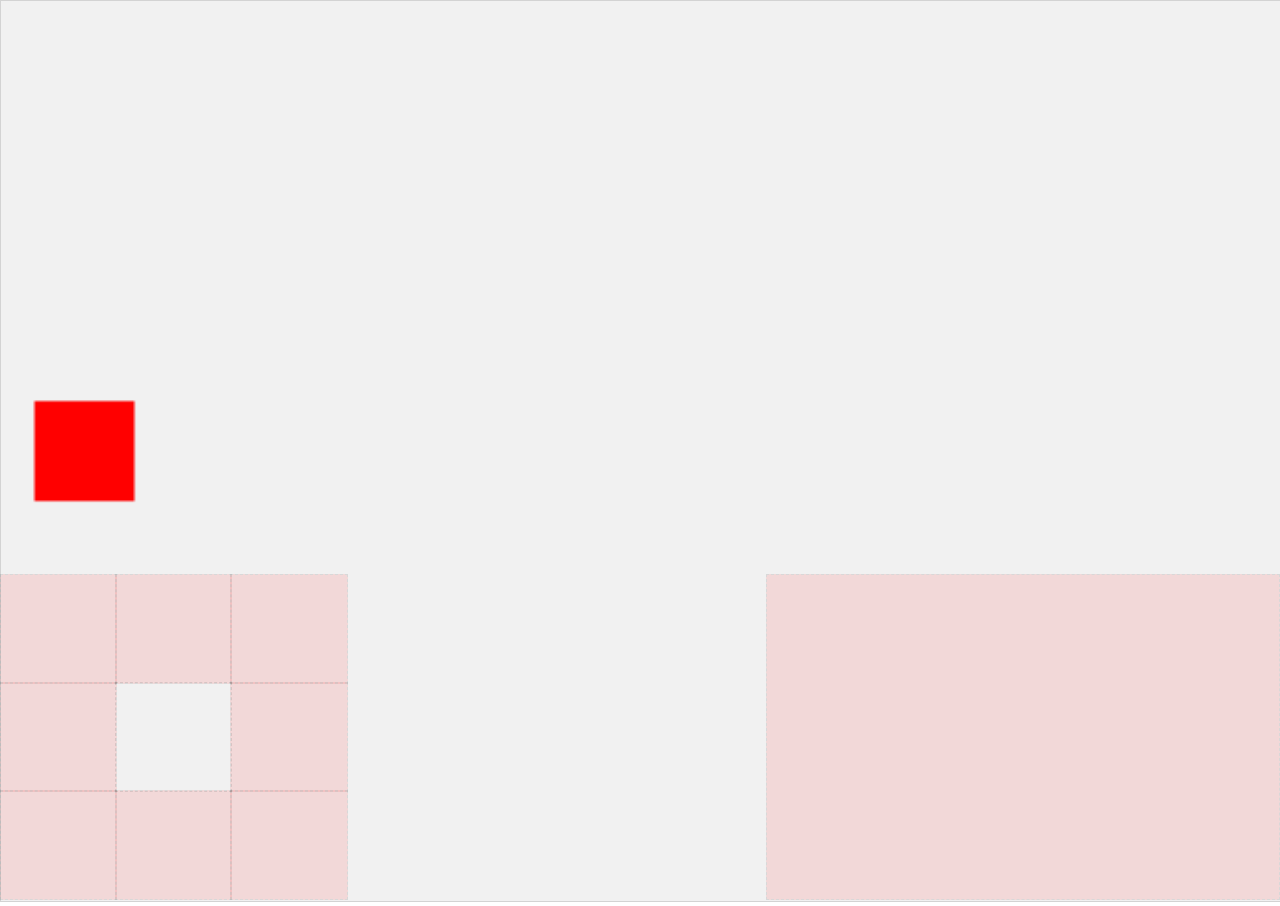
==== mobile.html @ 1ec4b169 "Added Touch Controls" ====
<!DOCTYPE html>
<html>
	<head>
		<meta name="viewport" content="width=device-width, initial-scale=1, maximum-scale=1, user-scalable=no">
		<link rel="stylesheet" href="mobile.css">
	</head>
	<body>
		<div id = "box">
		</div>
		<script src="Touch.js"></script>
		<script id="test "src="test.js"></script>
		<script>
			Touch.init();
		</script
	</body>
</html>
---- mobile.css ----
article, aside, body, dd, div, dl, dt, figcaption, figure, footer, h1, h2, h3, header, li, nav, ol, p, section, ul {
  margin: 0;
  padding: 0;
}

canvas {
    border: 1px solid #d3d3d3;
    background-color: #f1f1f1;
	
	/*Makes canvas unselectable */
	-webkit-touch-callout:none;
	-webkit-user-select:none;
	-khtml-user-select:none;
	-moz-user-select:none;
	-ms-user-select:none;
	user-select:none;
	-webkit-tap-highlight-color:rgba(0,0,0,0);
}

#box {
  padding: 0;
  margin: 0, auto;
  float: left;
  width: auto;
  text-align: center;
}

@media all and (orientation:portrait) {
	canvas {
		width: 100vw;
	}
}

@media all and (orientation:landscape) {
	#box{
		width: 100vw;
	}
	canvas {
		height: 100vh;
	}
	#upleft {
		width: 9% !important;
	}
	#up {
		width: 9% !important;
		left: 9% !important;
	}
	#upright {
		width: 9% !important;
		left: 18% !important;
	}
	#left {
		width: 9% !important;
	}
	#right {
		width: 9% !important;
		left: 18% !important;
	}
	#downleft {
		width: 9% !important;
	}
	#down {
		width: 9% !important;
		left: 9% !important;
	}
	#downright {
		width: 9% !important;
		left: 18% !important;
	}
	#deadzone {
		width: 9% !important;
		left: 9% !important;
	}
}
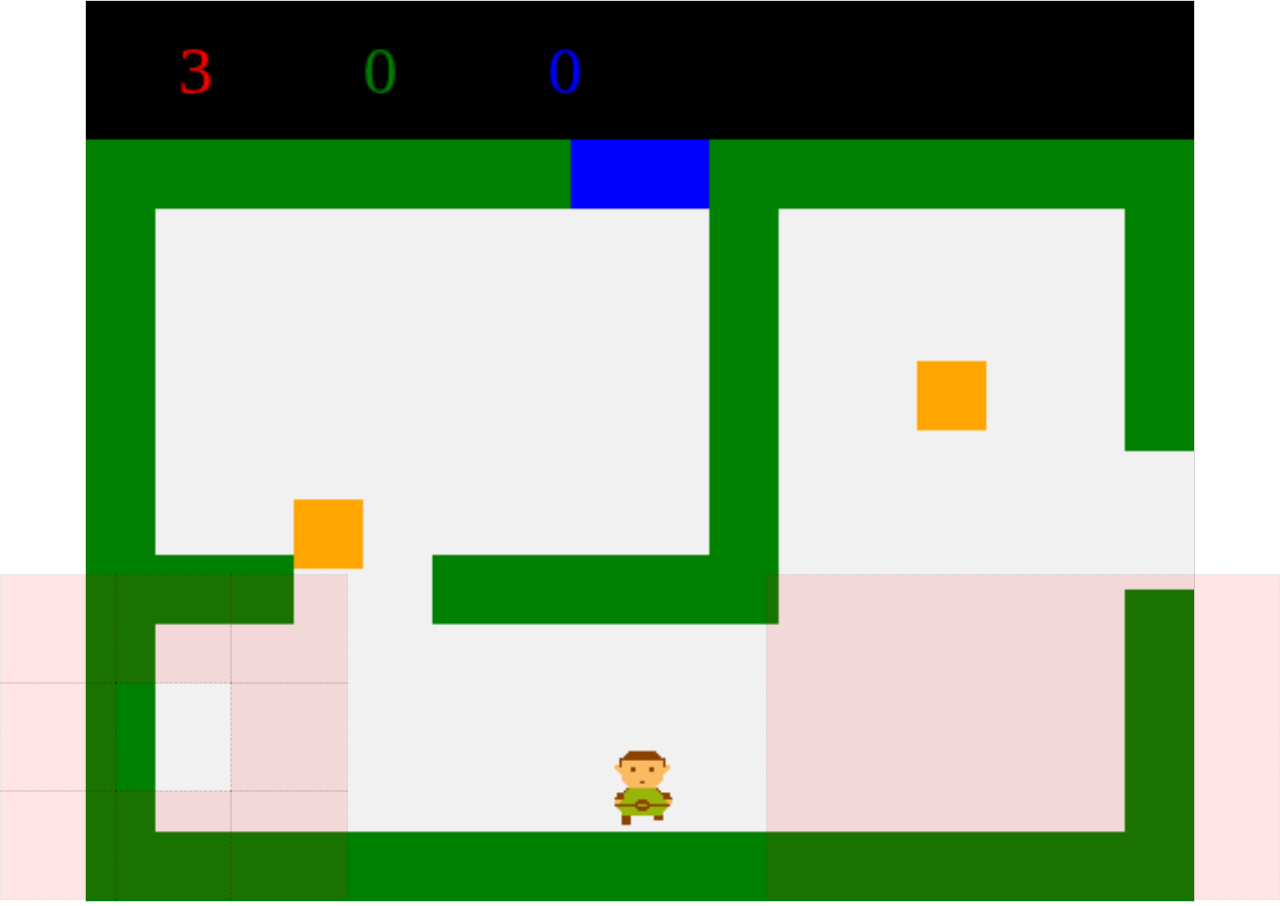
==== commit b2a01812: "Character Animation" ====
--- a/mobile.html
+++ b/mobile.html
@@ -7,6 +7,7 @@
 	<body>
 		<div id = "box">
 		</div>
+		<script src="rooms.js"></script>
 		<script src="Touch.js"></script>
 		<script id="test "src="test.js"></script>
 		<script>
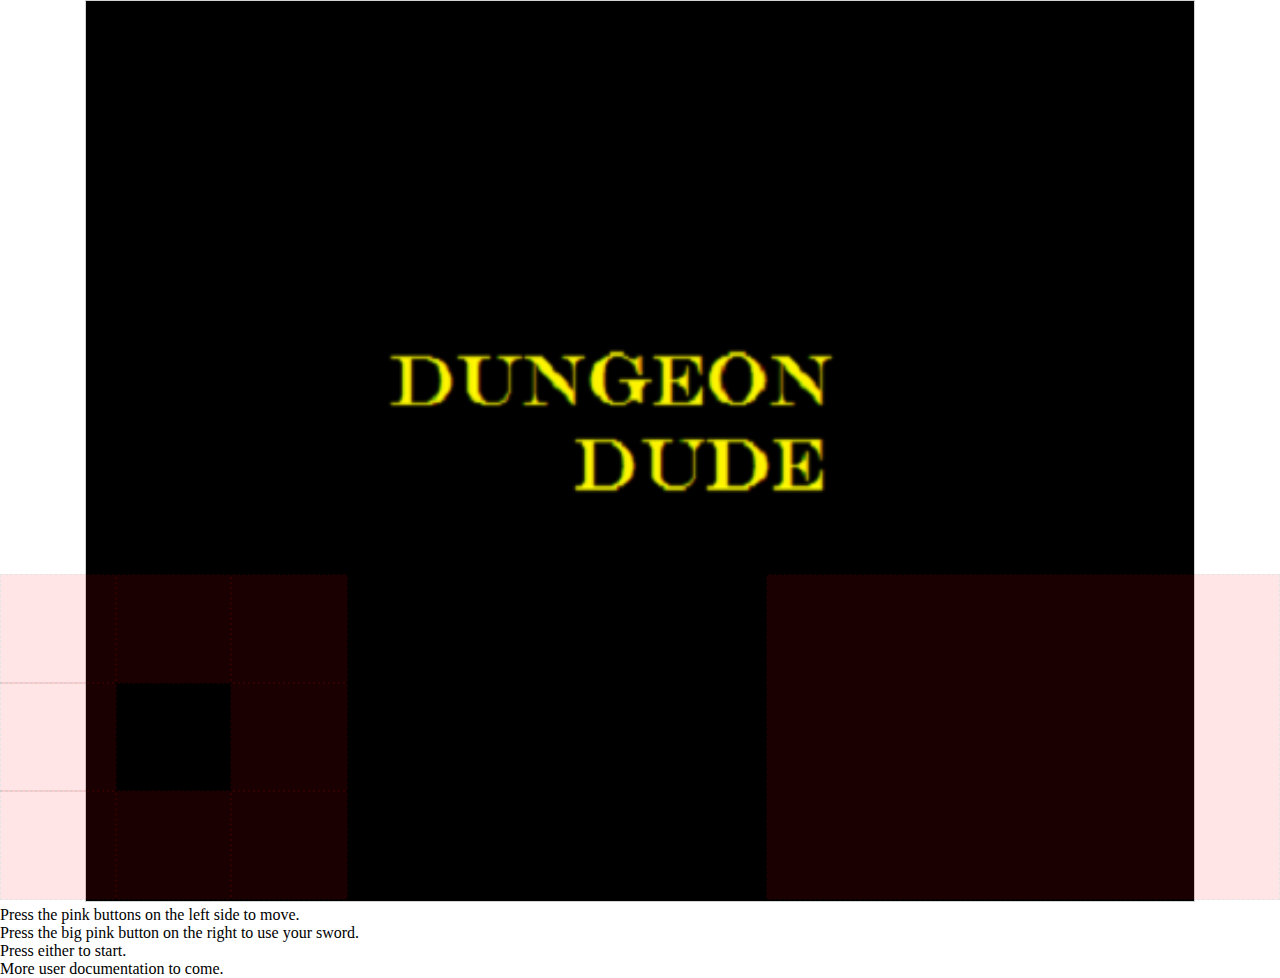
==== commit 1e7bd996: "Separated Into Files" ====
--- a/mobile.html
+++ b/mobile.html
@@ -8,10 +8,17 @@
 		<div id = "box">
 		</div>
 		<script src="rooms.js"></script>
+		<script src="animation.js"></script>
+		<script src="changeRooms.js"></script>
+		<script src="collision.js"></script>
 		<script src="Touch.js"></script>
-		<script id="test "src="test.js"></script>
+		<script src="DungeonDude.js"></script>
 		<script>
 			Touch.init();
-		</script
+		</script>
+		<p>Press the pink buttons on the left side to move.</p>
+		<p>Press the big pink button on the right to use your sword.</p>
+		<p>Press either to start.</p>
+		<p>More user documentation to come.</p>
 	</body>
 </html>
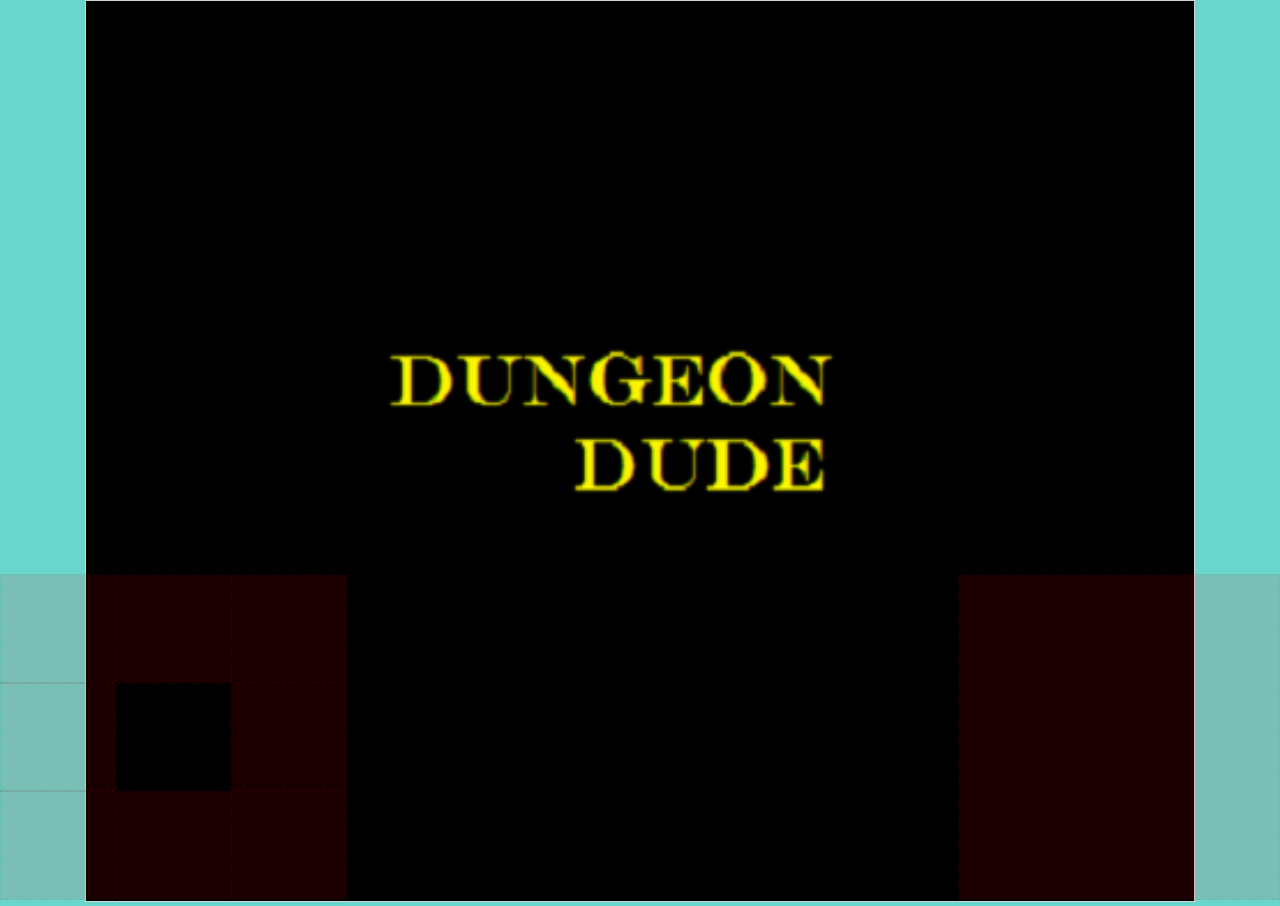
==== commit 47c373f5: "Some Styling" ====
--- a/mobile.html
+++ b/mobile.html
@@ -1,12 +1,20 @@
 <!DOCTYPE html>
 <html>
 	<head>
+	<meta charset="utf-8" />
 		<meta name="viewport" content="width=device-width, initial-scale=1, maximum-scale=1, user-scalable=no">
 		<link rel="stylesheet" href="mobile.css">
 	</head>
 	<body>
+		<ul id="titleBar">
+			<li>&#8801;</li>
+			<li id="title">Schizm Games</li>
+			<li>&#8962;</li>
+		</ul>
 		<div id = "box">
+		
 		</div>
+		
 		<script src="rooms.js"></script>
 		<script src="animation.js"></script>
 		<script src="changeRooms.js"></script>
@@ -16,9 +24,5 @@
 		<script>
 			Touch.init();
 		</script>
-		<p>Press the pink buttons on the left side to move.</p>
-		<p>Press the big pink button on the right to use your sword.</p>
-		<p>Press either to start.</p>
-		<p>More user documentation to come.</p>
 	</body>
 </html>
--- a/mobile.css
+++ b/mobile.css
@@ -2,6 +2,12 @@
   margin: 0;
   padding: 0;
 }
+
+body 
+{
+    background: #6AD5CB;
+
+}	
 
 canvas {
     border: 1px solid #d3d3d3;
@@ -25,13 +31,46 @@
   text-align: center;
 }
 
+#titleBar
+{
+    list-style-type: none;
+    margin: 0;
+    padding: 0;
+    overflow: hidden;
+    background-color: #1D4E89;
+    display:flex;
+    justify-content: space-between;
+	font-size: 150%;
+	font-family: Sans-Serif;
+
+}
+
+#titleBar li 
+{
+    display: inline-flex;
+    color: #D8DBE2;
+    text-align: center;
+	margin: auto 0;
+    padding: 16px;
+    text-decoration: none;
+}
+
+
+
 @media all and (orientation:portrait) {
 	canvas {
 		width: 100vw;
 	}
+	#title
+	{
+	font-size: 70%;
+	}
 }
 
 @media all and (orientation:landscape) {
+	#titleBar {
+		display:none;
+	}
 	#box{
 		width: 100vw;
 	}
@@ -71,4 +110,10 @@
 		width: 9% !important;
 		left: 9% !important;
 	}
-}+	
+	#fireButton {
+		width: 25% !important;
+	}
+}
+
+
